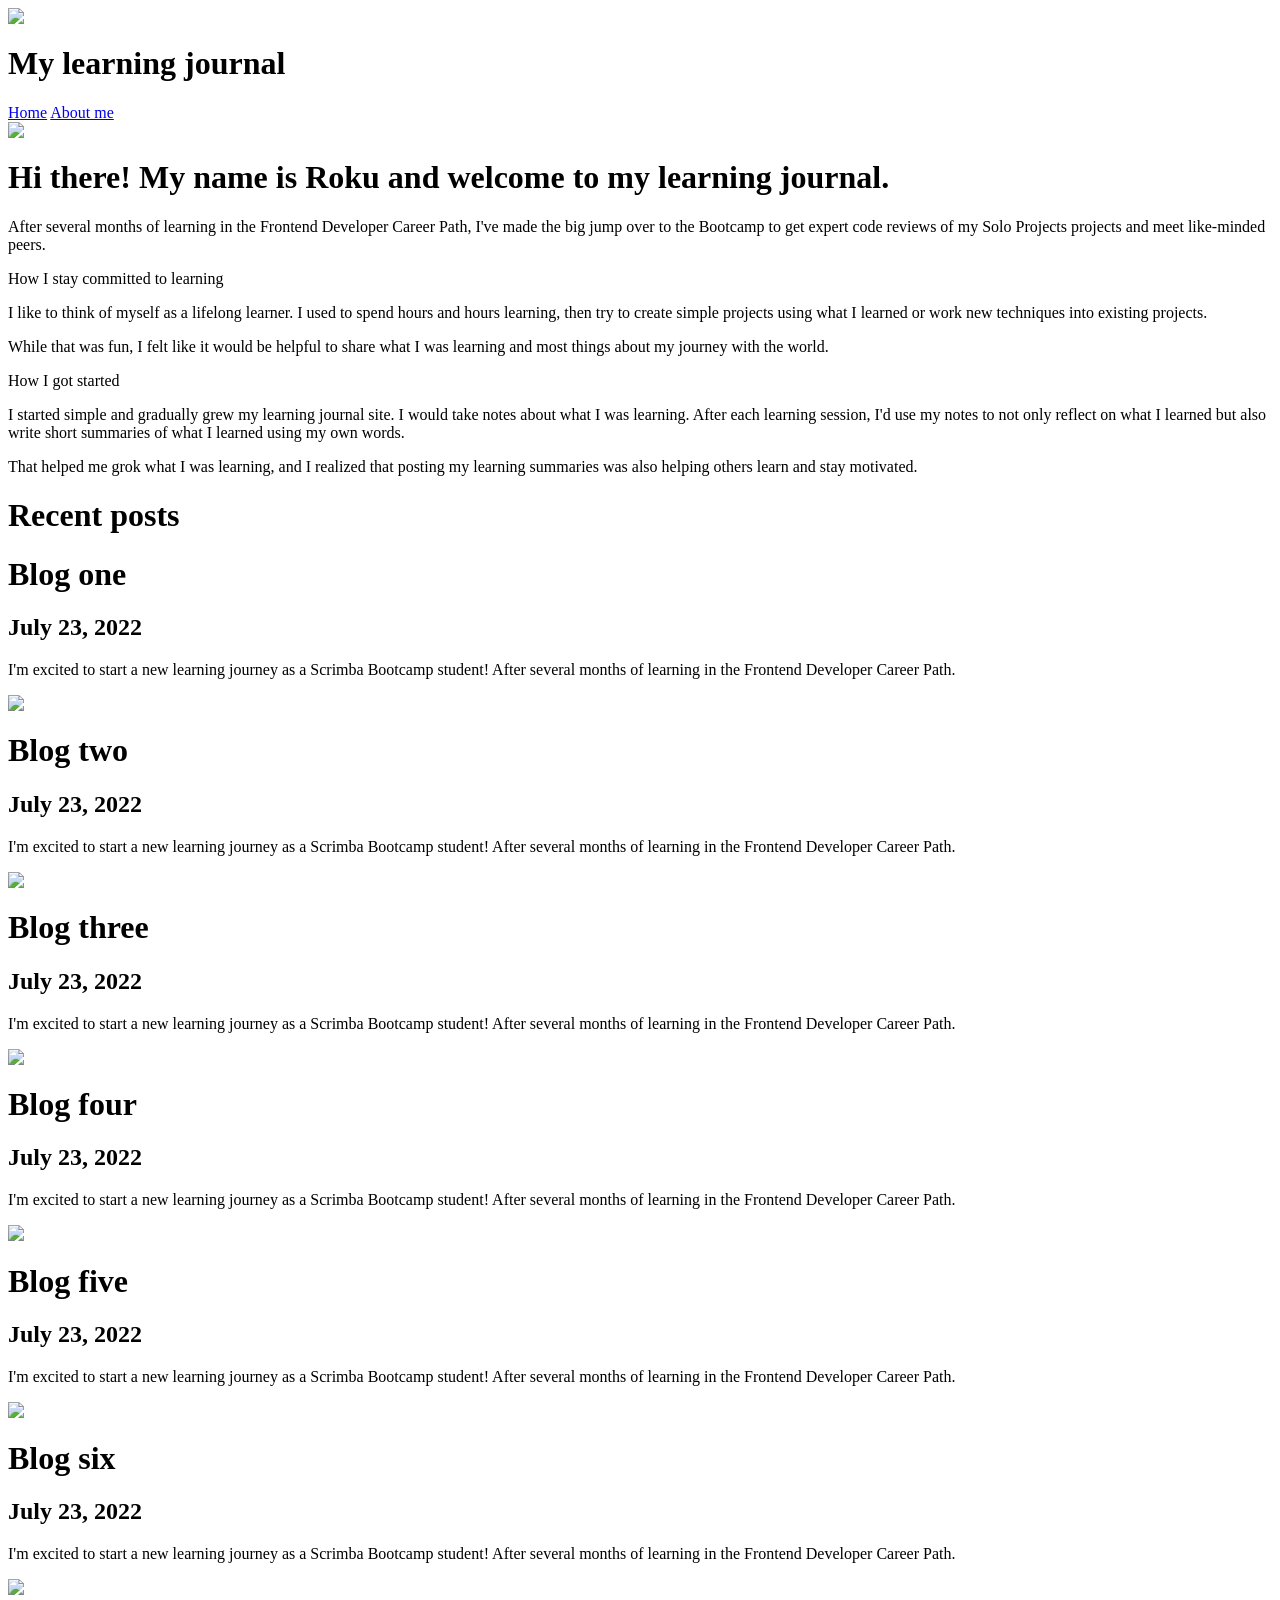
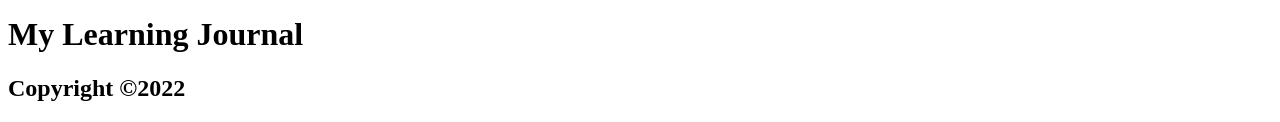
==== about.html @ 66839daf "Initial commit" ====
<html>
    <head><link rel="stylesheet" href="https://cdnjs.cloudflare.com/ajax/libs/normalize/8.0.1/normalize.css">
        <title>My Learning Journal</title>
        <link rel="stylesheet" href="css/style.css">
        <link rel="preconnect" href="https://fonts.googleapis.com">
        <link rel="preconnect" href="https://fonts.gstatic.com" crossorigin>
        <link href="https://fonts.googleapis.com/css2?family=Roboto:wght@700&display=swap" rel="stylesheet"> 
        <meta name="viewport" content="width=device-width, initial-scale=1">
    </head>
    <body>
        
        <header>
            <div class='logo'>
                <img src='https://images2.imgbox.com/f5/ed/ff299jC4_o.png'>
                <h1>My learning journal</h1>
            </div>
            <nav>
                <a href='index.html'>Home</a>
                <a href='about.html'>About me</a>
            </nav>
        </header>
        
        <main>
            
            <div id='about-cont'>
                <img src='https://images2.imgbox.com/de/d1/lKDZw5zf_o.png'>
                <h1>Hi there! My name is Roku and welcome to my learning journal.</h1>
                <p>After several months of learning in the Frontend Developer Career Path, I've made the big jump over to the Bootcamp to get expert code reviews of my Solo Projects projects and meet like-minded peers.</p>
            </div>
            
            <div class='article'>
                <p><span class='heading'>How I stay committed to learning</span></p>
                <p>I like to think of myself as a lifelong learner. I used to spend hours and hours learning, then try to create simple projects using what I learned or work new techniques into existing projects.</p>
                <p>While that was fun, I felt like it would be helpful to share what I was learning and most things about my journey with the world.</p>
                <p><span class='heading'>How I got started</span></p>
                <p>I started simple and gradually grew my learning journal site. I would take notes about what I was learning. After each learning session, I'd use my notes to not only reflect on what I learned but also write short summaries of what I learned using my own words.</p>
                <p>That helped me grok what I was learning, and I realized that posting my learning summaries was also helping others learn and stay motivated.</p>
            </div>
            
            <h1 id='recent-title'>Recent posts</h1>
            <div id='main-articles'>
                <div id='recent-articles'></div>
            </div>
        </main>
        
        <footer>
            <h1>My Learning Journal</h1>
            <h2>Copyright ©2022</h2>
        </footer>
        
    <script src="index.js" type='module'></script>
    </body>
</html>
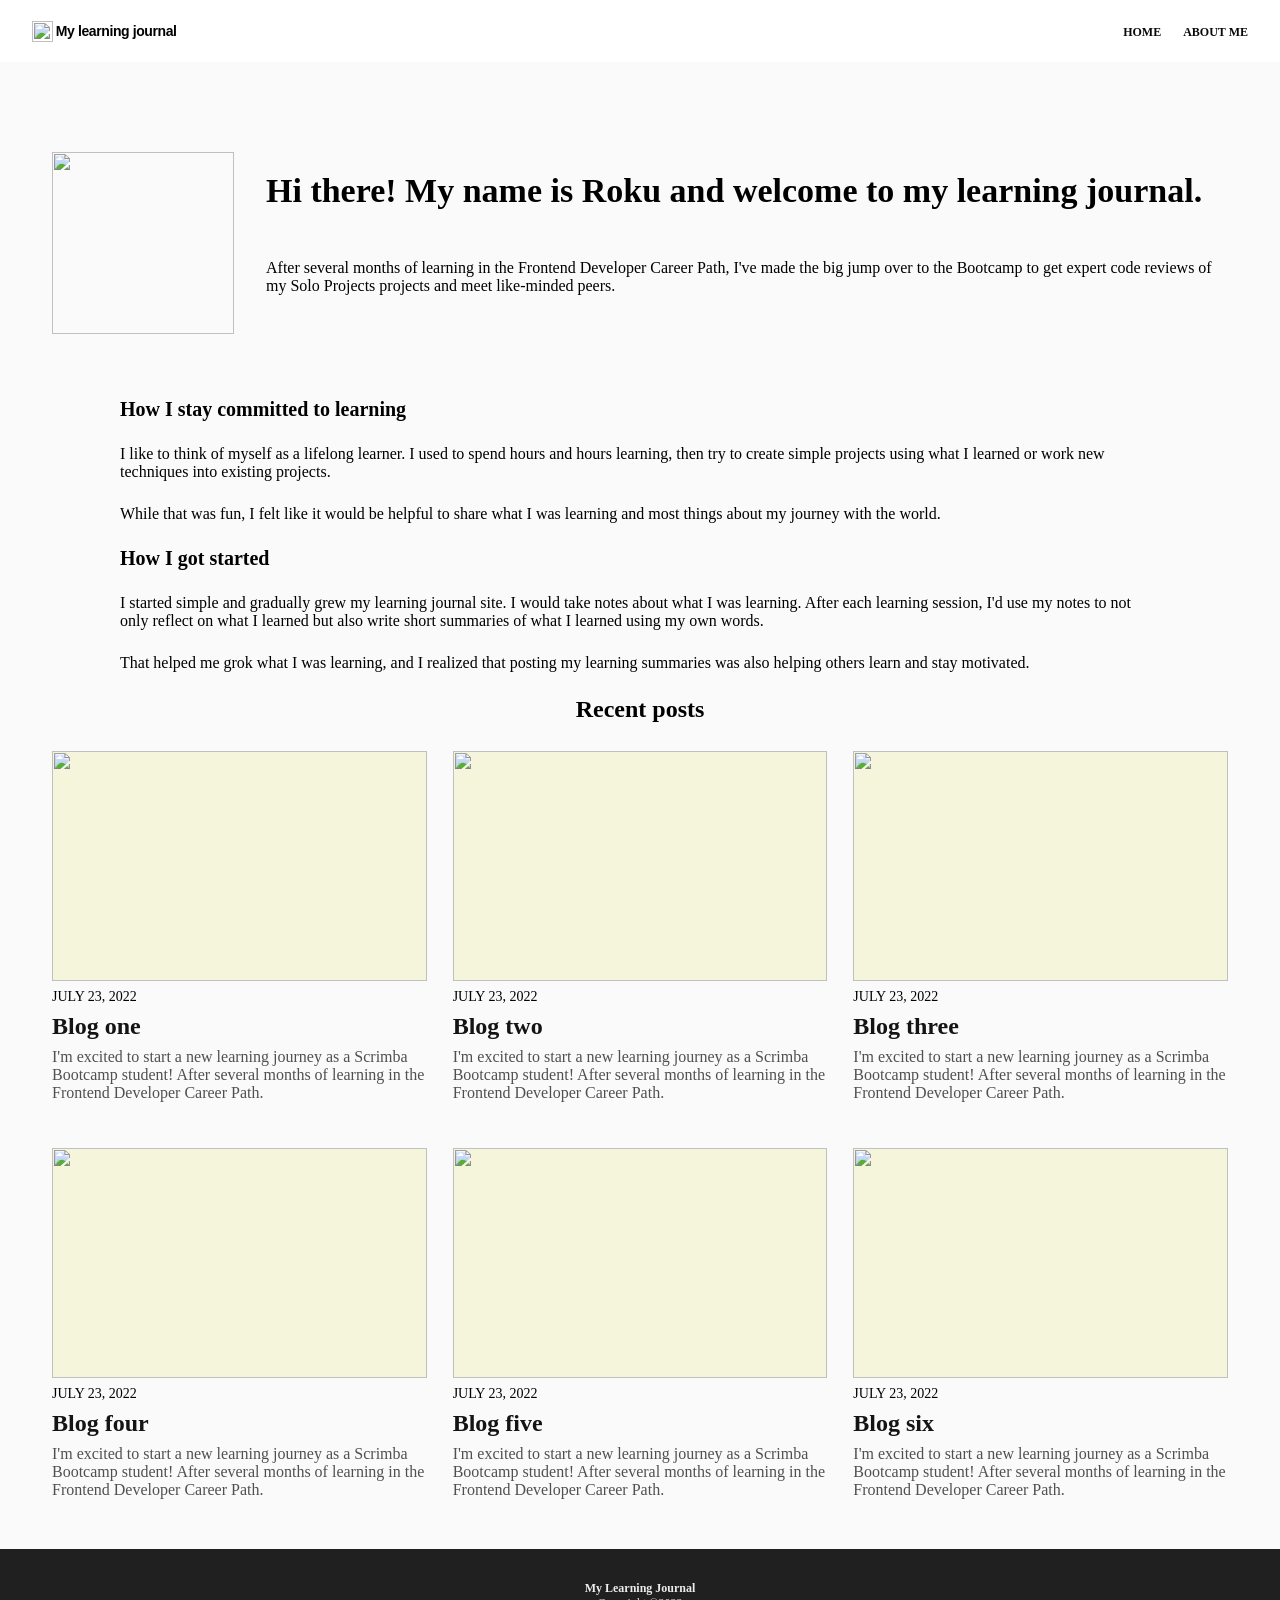
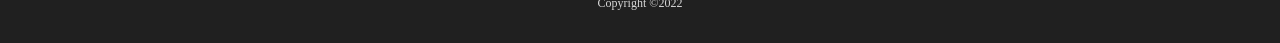
==== commit 0f30e4b4: "Update about.html" ====
--- a/about.html
+++ b/about.html
@@ -1,7 +1,7 @@
 <html>
     <head><link rel="stylesheet" href="https://cdnjs.cloudflare.com/ajax/libs/normalize/8.0.1/normalize.css">
         <title>My Learning Journal</title>
-        <link rel="stylesheet" href="css/style.css">
+        <link rel="stylesheet" href="style.css">
         <link rel="preconnect" href="https://fonts.googleapis.com">
         <link rel="preconnect" href="https://fonts.gstatic.com" crossorigin>
         <link href="https://fonts.googleapis.com/css2?family=Roboto:wght@700&display=swap" rel="stylesheet"> 
@@ -50,4 +50,4 @@
         
     <script src="index.js" type='module'></script>
     </body>
-</html>+</html>
--- a/style.css
+++ b/style.css
@@ -0,0 +1,291 @@
+*{
+    box-sizing: border-box;
+}
+
+html, 
+body {
+    margin: 0;
+}
+
+body{
+    font-family: 'Source Sans Pro'; 
+}
+
+main{
+    background-color: #FAFAFA;
+}
+
+/* header */
+
+header{
+    padding: 1em; /* 16px */
+    display: flex;
+    justify-content: space-between;
+    align-items: center;
+}
+
+.logo{
+    display: flex;
+    align-items: center;
+}
+
+.logo h1{
+    margin: 0;
+    font-family: 'Roboto', sans-serif;
+    font-size: 0.875rem; /* 14px */
+    letter-spacing: -0.4px;
+    padding-left: 3px;
+}
+
+.logo img{
+    height: 1.3em;
+}
+
+nav{
+    line-height: 0.8;
+}
+
+nav a{
+    font-size: 0.75rem; /* 12px */
+    margin-left: 1.5em; /* 18px */
+    text-decoration: none;
+    text-transform: uppercase;
+    color: #090909;
+    font-weight: 600;
+}
+
+@media (min-width: 768px) {
+    header{
+        padding: 1.3em 2em;
+    }
+}
+
+/* about */
+
+#about-cont{
+    padding: 1.625em 1.25em 3.125em; /* 26px 20px 50px*/
+}
+
+#about-cont img{
+    max-width: 100%;
+    max-height: 100%;
+    width: 182px;
+    margin-right: 2em; /* 32px */
+}
+
+#about-cont h1{
+    font-size: 2.125rem; /* 34px */
+    margin: 0.59em 0 0; /* top 20px */
+}
+
+#about-cont p{
+    margin: 0.625em 0 0; /* top 10px */
+}
+
+@media (min-width: 768px){
+    #about-cont{
+        display: grid;
+        grid-template: auto auto / auto auto;
+        padding: 5.625em 3.25em 4em; /* 90px 52px 64px*/
+    }
+    
+    #about-cont img{
+        grid-row: 1 / -1;
+    }
+}
+
+/* article */
+
+.article{
+    padding: 0 1.25em; /* left right 20px */
+}
+
+.article p{
+    margin: 0 0 1em; /* bottom 16px */
+}
+
+.article .heading{
+    font-weight: 700;
+}
+
+@media (min-width: 768px) {
+    .article{
+        padding: 0 7.5em; /* 120px */
+    }
+    
+    .article p{
+        margin: 0 0 1.5em; /* bottom 24px */
+    }
+    
+    .article .heading{
+    font-size: 1.25rem; /* 20px */
+    }
+}
+
+/* post formatting */
+
+#recent-title{
+    font-size: 1rem; /* 16px */
+    text-align: center;
+    margin: 0;
+}
+
+#recent-articles{
+    padding: 1.6875em 1.25em 1em; /* 27px 20px 16px */
+}
+
+.post{
+    margin-bottom: 2.5em; /* 40px */
+    display: grid;
+    grid-template-rows: minmax(230px, 100%) auto auto auto;
+    grid-template-areas: 
+    'image'
+    'date'
+    'title'
+    'content';
+    grid-gap: 0.5em; /* 8px */
+    min-height: 300xp;
+}
+
+.p-title{
+    grid-area: title;
+    color: #141414;
+    margin: 0;
+    font-size: 1.5rem; /* 24px */
+}
+
+.p-date{
+    grid-area: date;
+    margin: 0;
+    text-transform: uppercase;
+    font-size: 0.875rem; /* 14px */
+    font-weight: 400;
+}
+
+.p-content{
+    grid-area: content;
+    color: #505050;
+    margin: 0;
+}
+
+.p-img{
+    object-fit: cover;
+    width: 100%;
+    height: 100%;
+    max-height: 230px;
+    background: beige;
+    grid-area: image;
+}
+
+@media (min-width: 768px) {
+    #recent-title{
+        font-size: 1.5rem; /* 24px */
+    }
+    
+    #recent-articles{
+        display: grid;
+        grid-template-columns: repeat(3, 1fr); 
+        grid-gap: 1.625em; /* 26px */
+        padding: 1.75em 3.25em 1.875em; /* 28px 52px 30px */
+    }
+    
+    .post{
+        margin-bottom: 1.25em; /* 20px */
+    }
+}
+
+/* featured */
+
+#featured-container *{
+    color: white;
+}
+
+#featured-container .post{
+    background: brown url("https://images2.imgbox.com/54/81/wjezbIkN_o.png");
+    background-size: cover;
+    background-position: 50% 80%;
+    grid-template-rows: 80px auto auto auto;
+    grid-row: 1;
+    padding: 0 1.25em 1.5625em; /* 0 20px 25px */
+    margin: 0;
+}
+
+#featured-container .p-img{
+    display: none;
+}
+
+@media (min-width: 768px){
+    #featured-container .post{
+        grid-column: 1 / -1;
+        background-origin: border-box;
+        padding: 5em 14em 3.75em 3.25em;  /* 80px 224px 60px 52px */
+        grid-template-rows: 260px auto auto auto;
+    }
+}
+
+/* full-view */
+
+.article-full{
+    padding: 2em 1.25em 3.125em; /* 32px 20px 50px */
+}
+
+.article-full .p-date{
+    font-size: 0.75rem; /* 12px */
+    margin: 0;
+}
+
+.article-full .p-title{
+    font-size: 2rem; /* 32px */
+    margin: 0.5em 0; /* top bottom 16px */
+}
+
+.article-full .p-content{
+    margin: 0 0 2.125em; /* bottom 34px */
+}
+
+@media (min-width: 768px) {
+    .article-full{
+        padding: 4.375em 3.25em; /* 70px 52px */
+    }
+    
+    .article-full .p-date,
+    .article-full .p-content{
+        margin-left: 4.25rem; /* 68px */
+        margin-right: 4.25rem; /* 68px */
+    }
+    
+    .article-full .p-date{
+        font-size: 1rem; /* 16px */
+    }
+
+    .article-full .p-title{
+        font-size: 2.25rem; /* 36px */
+        margin: 0.7em 4.25rem; /* 25px 68px */
+    }
+    
+    .article-full .p-img{
+        max-height: 500px;
+    }
+}
+
+/* footer */
+
+footer{
+    background: #202020;
+    text-align: center; 
+    padding: 2em 0;
+}
+
+footer *{
+    font-size: 0.75rem; /* 12px */
+    margin: 0;
+}
+
+footer h1{
+    color: #ECECEC;
+}
+
+footer h2{
+    color: #D7D7D7; 
+    font-weight: 400;
+}
